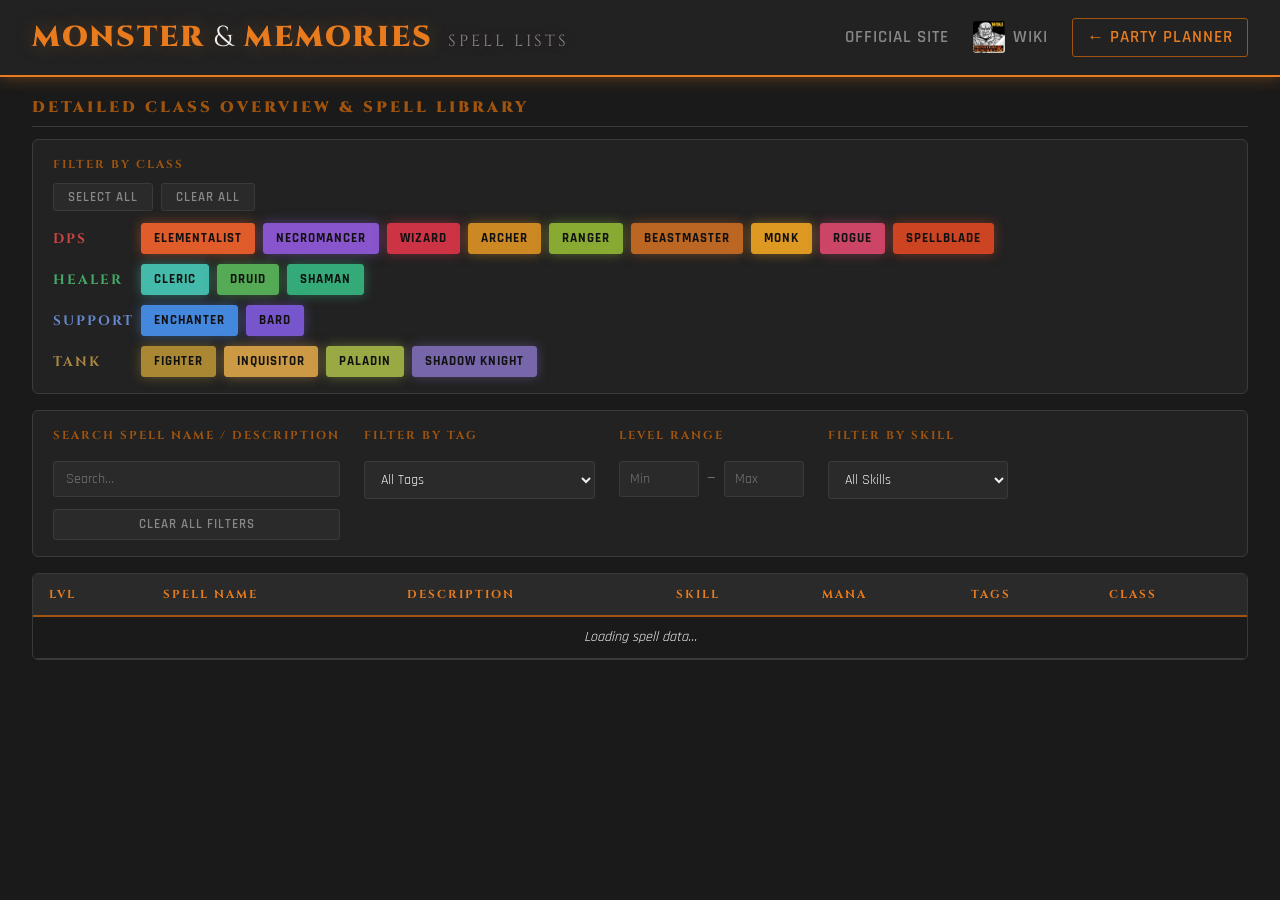
==== library.html @ b71ab19f "Add files via upload" ====
<!DOCTYPE html>
<html lang="en">
<head>
  <meta charset="UTF-8" />
  <meta name="viewport" content="width=device-width, initial-scale=1.0" />
  <title>Monster and Memories Spell Lists</title>
  <link rel="stylesheet" href="styles.css" />
</head>
<body>

  <!-- HEADER -->
  <header>
    <div class="site-title">Monster <span>&amp;</span> Memories <span class="title-sub">Spell Lists</span></div>
    <nav>
      <a href="https://monstersandmemories.com/" target="_blank" rel="noopener" class="nav-icon-link">
        <img src="https://monstersandmemories.com/favicon.ico" alt="" class="nav-icon" onerror="this.style.display='none'" />
        Official Site
      </a>
      <a href="https://monstersandmemories.miraheze.org/wiki/Main_Page" target="_blank" rel="noopener" class="nav-icon-link">
        <img src="assets/wiki.jpg" alt="" class="nav-icon" />
        Wiki
      </a>
      <a href="index.html" class="nav-highlight">&#8592; Party Planner</a>
    </nav>
  </header>

  <main>
    <section>
      <div class="section-label">Detailed Class Overview &amp; Spell Library</div>

      <!-- CLASS FILTER BUTTONS -->
      <div class="lib-filter-block">
        <div class="lib-filter-label">Filter by Class</div>

        <div class="lib-class-toggles">
          <button id="btn-select-all" class="class-btn lib-toggle-btn">Select All</button>
          <button id="btn-clear-all" class="class-btn lib-toggle-btn">Clear All</button>
        </div>

        <div class="lib-role-groups">

          <div class="role-group">
            <span class="role-label dps">DPS</span>
            <div class="role-btn-group">
              <button class="class-btn lib-class-btn active" data-class="Elementalist">Elementalist</button>
              <button class="class-btn lib-class-btn active" data-class="Necromancer">Necromancer</button>
              <button class="class-btn lib-class-btn active" data-class="Wizard">Wizard</button>
              <button class="class-btn lib-class-btn active" data-class="Archer">Archer</button>
              <button class="class-btn lib-class-btn active" data-class="Ranger">Ranger</button>
              <button class="class-btn lib-class-btn active" data-class="Beastmaster">Beastmaster</button>
              <button class="class-btn lib-class-btn active" data-class="Monk">Monk</button>
              <button class="class-btn lib-class-btn active" data-class="Rogue">Rogue</button>
              <button class="class-btn lib-class-btn active" data-class="Spellblade">Spellblade</button>
            </div>
          </div>

          <div class="role-group">
            <span class="role-label healer">Healer</span>
            <div class="role-btn-group">
              <button class="class-btn lib-class-btn active" data-class="Cleric">Cleric</button>
              <button class="class-btn lib-class-btn active" data-class="Druid">Druid</button>
              <button class="class-btn lib-class-btn active" data-class="Shaman">Shaman</button>
            </div>
          </div>

          <div class="role-group">
            <span class="role-label support">Support</span>
            <div class="role-btn-group">
              <button class="class-btn lib-class-btn active" data-class="Enchanter">Enchanter</button>
              <button class="class-btn lib-class-btn active" data-class="Bard">Bard</button>
            </div>
          </div>

          <div class="role-group">
            <span class="role-label tank">Tank</span>
            <div class="role-btn-group">
              <button class="class-btn lib-class-btn active" data-class="Fighter">Fighter</button>
              <button class="class-btn lib-class-btn active" data-class="Inquisitor">Inquisitor</button>
              <button class="class-btn lib-class-btn active" data-class="Paladin">Paladin</button>
              <button class="class-btn lib-class-btn active" data-class="Shadow Knight">Shadow Knight</button>
            </div>
          </div>

        </div>
      </div>

      <!-- SEARCH + OTHER FILTERS -->
      <div class="lib-filter-block">
        <div class="lib-filter-row">

          <div class="lib-filter-group">
            <label class="lib-filter-label" for="search-input">Search Spell Name / Description</label>
            <input type="text" id="search-input" placeholder="Search..." />
            <button id="clear-filters" class="class-btn" style="margin-top:6px;">Clear All Filters</button>
          </div>

          <div class="lib-filter-group">
            <label class="lib-filter-label" for="filter-tag">Filter by Tag</label>
            <select id="filter-tag">
              <option value="">All Tags</option>
              <optgroup label="── DAMAGE ──">
                <option>Direct Damage</option>
                <option>Damage Over Time</option>
              </optgroup>
              <optgroup label="── CROWD CONTROL ──">
                <option>Fear</option>
                <option>Mez</option>
                <option>Stun</option>
                <option>Charm</option>
                <option>Pacify</option>
                <option>Snare</option>
                <option>Root</option>
                <option>Blind</option>
                <option>Interrupt</option>
              </optgroup>
              <optgroup label="── DEBUFFS ──">
                <option>Slow</option>
                <option>Stat Debuff</option>
                <option>Spell Damage Vulnerability</option>
                <option>Physical Damage Vulnerability</option>
                <option>Reduced Healing</option>
                <option>Mana Burn</option>
                <option>Lower Resistance</option>
              </optgroup>
              <optgroup label="── HEALING ──">
                <option>Heal Over Time</option>
                <option>Direct Heal</option>
                <option>Lifesteal</option>
                <option>Lifetap</option>
                <option>Resurrection</option>
              </optgroup>
              <optgroup label="── BUFF ──">
                <option>+HP</option>
                <option>+AC</option>
                <option>+STR</option>
                <option>+STA</option>
                <option>+DEX</option>
                <option>+AGI</option>
                <option>+INT</option>
                <option>+CHA</option>
                <option>+WIS</option>
                <option>Increase Physical Damage</option>
                <option>Increase Spell Damage</option>
                <option>Movement Speed</option>
                <option>Melee Haste</option>
                <option>Spell Haste</option>
                <option>Resist</option>
                <option>Invisibility</option>
                <option>Damage Shield</option>
                <option>Absorb Damage Shield</option>
                <option>Mana Regen</option>
                <option>Health Regen</option>
                <option>Transfer Health</option>
                <option>Transfer Mana</option>
                <option>Damage Reduction</option>
              </optgroup>
              <optgroup label="── UTILITY ──">
                <option>Pet</option>
                <option>Purge</option>
                <option>Cure</option>
                <option>Feign Death</option>
                <option>Taunt</option>
                <option>Aggro Gen</option>
                <option>Trap</option>
                <option>Enduring Breath</option>
                <option>Stealth / Hide</option>
                <option>Aggro Reduction</option>
                <option>Tracking</option>
                <option>Bind</option>
                <option>Teleport</option>
                <option>Gate</option>
                <option>Conjure Weapon</option>
                <option>Conjure Arrows</option>
                <option>Conjure Bandage</option>
                <option>Conjure Food &amp; Water</option>
                <option>Summon Manastone</option>
                <option>Summon Lifestone</option>
                <option>Shapeshift</option>
                <option>Misc.</option>
              </optgroup>
              <optgroup label="── SITUATIONAL ──">
                <option>AoE</option>
                <option>AURA</option>
                <option value="(pet only)">(pet only)</option>
                <option value="(undead only)">(undead only)</option>
                <option value="(elementals only)">(elementals only)</option>
                <option value="(animals only)">(animals only)</option>
                <option value="(self only)">(self only)</option>
                <option>Physical</option>
                <option>Fire</option>
                <option>Cold</option>
                <option>Electricity</option>
                <option>Poison</option>
                <option>Disease</option>
                <option>Corruption</option>
                <option>Magic</option>
                <option>Holy</option>
              </optgroup>
            </select>
          </div>

          <div class="lib-filter-group">
            <label class="lib-filter-label">Level Range</label>
            <div class="level-range-row">
              <input type="number" id="level-min" placeholder="Min" min="1" />
              <span class="level-range-sep">—</span>
              <input type="number" id="level-max" placeholder="Max" min="1" />
            </div>
          </div>

          <div class="lib-filter-group">
            <label class="lib-filter-label" for="filter-skill">Filter by Skill</label>
            <select id="filter-skill">
              <option value="">All Skills</option>
            </select>
          </div>

        </div>
      </div>

      <!-- RESULT COUNT -->
      <div id="result-count" style="color: var(--text-muted); font-size:0.85rem; margin-bottom:12px;"></div>

      <!-- TABLE -->
      <div id="spell-table-wrap">
        <table id="spell-table">
          <thead>
            <tr>
              <th data-col="Level">Lvl</th>
              <th data-col="Spell Name">Spell Name</th>
              <th data-col="Spell Description">Description</th>
              <th data-col="Skill">Skill</th>
              <th data-col="Mana">Mana</th>
              <th data-col="Tag">Tags</th>
              <th data-col="Class">Class</th>
            </tr>
          </thead>
          <tbody id="spell-tbody">
            <tr><td colspan="7" class="no-results">Loading spell data...</td></tr>
          </tbody>
        </table>
      </div>

    </section>
  </main>

  <!-- DISCLAIMER POPUP -->
  <div id="notice-overlay" class="notice-overlay" style="display:none;">
    <div class="notice-card">
      <div class="notice-header">
        <span class="notice-title" id="notice-title"></span>
        <button class="notice-close" id="notice-close" title="Close">&#10005;</button>
      </div>
      <div class="notice-body" id="notice-body"></div>
      <div class="notice-footer">
        <span class="notice-updated">Last Updated: <strong id="notice-date"></strong></span>
        <a id="notice-link" href="#" target="_blank" rel="noopener" class="notice-link-btn"></a>
      </div>
    </div>
  </div>

  <!-- SCROLL TO TOP BUTTON -->
  <button id="scroll-top-btn" class="scroll-top-btn" title="Back to top" aria-label="Scroll to top">
    &#8679;
  </button>

  <script src="script.js"></script>
</body>
</html>
---- styles.css ----
/* ============================================
   MONSTER AND MEMORIES - PARTY PLANNER
   styles.css
   ============================================ */

@import url('https://fonts.googleapis.com/css2?family=Cinzel:wght@400;700;900&family=Rajdhani:wght@400;500;600;700&display=swap');

:root {
  --bg-primary: #1a1a1a;
  --bg-secondary: #222222;
  --bg-card: #2a2a2a;
  --bg-card-hover: #333333;
  --orange: #e87b1e;
  --orange-bright: #ff8c00;
  --orange-dim: #a0540e;
  --orange-glow: rgba(232, 123, 30, 0.25);
  --text-primary: #f0f0f0;
  --text-muted: #888888;
  --text-orange: #e87b1e;
  --border: #3a3a3a;
  --border-orange: #e87b1e;
  --missing: #cc3333;
  --redundant: #c8a030;
  --shadow: 0 4px 20px rgba(0,0,0,0.5);
  --shadow-orange: 0 0 15px rgba(232, 123, 30, 0.4);

  /* Category colors */
  --cat-cc:      #d4a800;
  --cat-debuff:  #9966cc;
  --cat-healing: #44bb66;
  --cat-buff:    #4488cc;
  --cat-utility: #e0e0e0;

  /* Class colors */
  --cls-elementalist: #e05c2a;
  --cls-necromancer:  #8855cc;
  --cls-wizard:       #cc3344;
  --cls-archer:       #cc8822;
  --cls-ranger:       #88aa33;
  --cls-beastmaster:  #bb6622;
  --cls-monk:         #dd9922;
  --cls-rogue:        #cc4466;
  --cls-spellblade:   #cc4422;
  --cls-cleric:       #44bbaa;
  --cls-druid:        #55aa55;
  --cls-shaman:       #33aa77;
  --cls-enchanter:    #4488dd;
  --cls-bard:         #7755cc;
  --cls-fighter:      #aa8833;
  --cls-inquisitor:   #cc9944;
  --cls-paladin:      #99aa44;
  --cls-shadowknight: #7766aa;
}

* {
  box-sizing: border-box;
  margin: 0;
  padding: 0;
}

body {
  background-color: var(--bg-primary);
  color: var(--text-primary);
  font-family: 'Rajdhani', sans-serif;
  font-size: 16px;
  line-height: 1.5;
  min-height: 100vh;
}

/* ============================================
   HEADER / BANNER
   ============================================ */

header {
  background-color: var(--bg-secondary);
  border-bottom: 2px solid var(--orange);
  padding: 16px 32px;
  display: flex;
  justify-content: space-between;
  align-items: center;
  box-shadow: var(--shadow-orange);
  position: sticky;
  top: 0;
  z-index: 100;
  overflow: visible;
}

.site-title {
  font-family: 'Cinzel', serif;
  font-size: 1.8rem;
  font-weight: 900;
  color: var(--orange);
  text-transform: uppercase;
  letter-spacing: 2px;
  text-shadow: 0 0 20px var(--orange-glow);
}

.site-title span {
  color: var(--text-primary);
  font-weight: 400;
}

.site-title .title-sub {
  color: var(--text-muted);
  font-size: 1rem;
  font-weight: 400;
  letter-spacing: 3px;
  margin-left: 6px;
}

nav {
  display: flex;
  gap: 24px;
  align-items: center;
  flex-wrap: wrap;
}

nav a {
  color: var(--text-muted);
  text-decoration: none;
  font-family: 'Rajdhani', sans-serif;
  font-weight: 600;
  font-size: 1.05rem;
  text-transform: uppercase;
  letter-spacing: 1px;
  transition: color 0.2s, text-shadow 0.2s;
  padding: 4px 0;
  border-bottom: 1px solid transparent;
}

nav a:hover {
  color: var(--orange);
  border-bottom-color: var(--orange);
  text-shadow: 0 0 10px var(--orange-glow);
}

.nav-icon-link {
  display: flex;
  align-items: center;
  gap: 8px;
}

.nav-icon {
  width: 32px;
  height: 32px;
  object-fit: contain;
  border-radius: 3px;
}

nav a.nav-highlight {
  color: var(--orange);
  border: 1px solid var(--orange-dim);
  padding: 6px 14px;
  border-radius: 3px;
  transition: background 0.2s, box-shadow 0.2s;
}

nav a.nav-highlight:hover {
  background: var(--orange-glow);
  box-shadow: var(--shadow-orange);
  border-bottom-color: var(--orange-dim);
}

/* ============================================
   PAGE-PLANNER OVERRIDES (index.html only)
   ============================================ */

/* Header is not sticky on the planner page — scrolls away normally */
.page-planner header {
  position: relative;
  top: auto;
}

/* ============================================
   MAIN LAYOUT
   ============================================ */

main {
  max-width: 1400px;
  margin: 0 auto;
  padding: 20px 32px 24px 32px;
}

section {
  margin-bottom: 24px;
}

.section-label {
  font-family: 'Cinzel', serif;
  font-size: 0.95rem;
  font-weight: 900;
  letter-spacing: 3px;
  text-transform: uppercase;
  color: var(--orange-dim);
  margin-bottom: 12px;
  padding-bottom: 6px;
  border-bottom: 1px solid var(--border);
}

/* Section label inline row (label + toggle side by side) */
.section-label-row {
  display: flex;
  align-items: center;
  justify-content: space-between;
  border-bottom: 1px solid var(--border);
  padding-bottom: 6px;
  margin-bottom: 12px;
}

.section-label-row .section-label {
  margin-bottom: 0;
  padding-bottom: 0;
  border-bottom: none;
  flex: 1;
}

/* ============================================
   MAIN TOP LAYOUT: Left (party + classes) | Right (coverage + warnings)
   ============================================ */

.top-row {
  display: grid;
  grid-template-columns: 1fr 340px;
  gap: 24px;
  align-items: start;
}

/* Left column: party images stacked above class selection */
.top-row-left {
  display: flex;
  flex-direction: column;
  gap: 20px;
  min-width: 0;
}

.top-row-party {
  display: flex;
  flex-direction: column;
}

.top-row-classes {
  display: flex;
  flex-direction: column;
}

/* Right column: coverage fixed on top, warnings below */
.top-row-right {
  display: flex;
  flex-direction: column;
  gap: 20px;
}

.top-row-warnings {
  display: flex;
  flex-direction: column;
  min-height: 160px;
}

.top-row-coverage {
  display: flex;
  flex-direction: column;
}

/* Coverage panel has no background box */
.top-row-coverage .panel {
  background: transparent;
  border: none;
  padding: 0;
}

/* Fixed-height coverage panel so it never resizes */
.coverage-panel-fixed {
  min-height: 220px;
  max-height: 220px;
  height: 220px;
  overflow: hidden;
  box-sizing: border-box;
  display: flex;
  flex-direction: column;
  justify-content: center;
  background: transparent !important;
  border: none !important;
  padding: 0 !important;
}

/* Party counter — always holds its space so no layout shift */
.party-counter {
  font-family: 'Cinzel', serif;
  font-size: 0.72rem;
  font-weight: 700;
  letter-spacing: 2px;
  text-transform: uppercase;
  color: var(--text-muted);
  margin-top: 6px;
  height: 1.2em;
  line-height: 1.2em;
  overflow: hidden;
}

/* ============================================
   PARTY DISPLAY (class images)
   ============================================ */

#party-display {
  background: transparent;
  border: none;
  border-radius: 0;
  padding: 0;
  height: 155px;
  min-height: 155px;
  max-height: 155px;
  display: flex;
  align-items: center;
  justify-content: center;
  gap: 12px;
  flex-wrap: nowrap;
  overflow: hidden;
}

#party-display .empty-message {
  color: var(--text-muted);
  font-size: 0.95rem;
  letter-spacing: 1px;
  font-style: italic;
  width: 100%;
  text-align: center;
}

.party-member {
  display: flex;
  flex-direction: column;
  align-items: center;
  gap: 6px;
  cursor: pointer;
  transition: transform 0.2s;
}

.party-member:hover {
  transform: translateY(-2px);
}

.party-member img {
  width: 117px;
  height: 117px;
  object-fit: cover;
  border-radius: 4px;
  border: 2px solid var(--orange);
  box-shadow: var(--shadow-orange);
}

.party-member .member-name {
  font-size: 0.7rem;
  font-weight: 700;
  text-transform: uppercase;
  letter-spacing: 1px;
  color: var(--orange);
}

/* ============================================
   ROW 2: CLASS BUTTONS
   ============================================ */

/* ============================================
   CLASS BUTTONS
   ============================================ */

#class-selection {
  display: flex;
  flex-direction: column;
  gap: 10px;
}

.role-group {
  display: grid;
  grid-template-columns: 80px 1fr;
  align-items: center;
  gap: 0 8px;
  min-width: 0;
}

/* DPS group: label aligns to top since it spans 3 sub-rows */
.role-group-dps {
  align-items: start;
}

.role-label {
  font-family: 'Cinzel', serif;
  font-size: 0.85rem;
  font-weight: 700;
  letter-spacing: 2px;
  text-transform: uppercase;
  color: var(--text-muted);
  width: 80px;
  flex-shrink: 0;
}

.role-label.dps    { color: #cc4444; }
.role-label.healer { color: #44aa66; }
.role-label.support{ color: #6688cc; }
.role-label.tank   { color: #aa8844; }

/* DPS sub-rows container — removed, DPS is now single row */

/* Non-DPS buttons sit directly in the grid's second column — wrap them */
.role-group > .class-btn {
  /* stays in flow, grid places them in col 2 */
}

/* For non-DPS groups, buttons flow into col 2 but need to wrap among themselves.
   Achieved by wrapping col 2 content in a flex container via the :not selector trick — 
   instead we use a shared .role-btn-group wrapper added in HTML for healer/support/tank */
.role-btn-group {
  display: flex;
  gap: 8px;
  flex-wrap: wrap;
  align-items: center;
}

.class-btn {
  background: var(--bg-card);
  color: var(--text-muted);
  border: 1px solid var(--border);
  padding: 6px 12px;
  border-radius: 3px;
  font-family: 'Rajdhani', sans-serif;
  font-weight: 600;
  font-size: 0.82rem;
  letter-spacing: 1px;
  text-transform: uppercase;
  cursor: pointer;
  transition: all 0.2s;
}

.class-btn:hover {
  border-color: var(--orange-dim);
  color: var(--text-primary);
  background: var(--bg-card-hover);
}

.class-btn.active {
  background: var(--orange);
  color: #111;
  border-color: var(--orange-bright);
  box-shadow: var(--shadow-orange);
  font-weight: 700;
}

/* ---- Per-class button colors ---- */
.class-btn[data-class="Elementalist"]  { --cls-color: var(--cls-elementalist); }
.class-btn[data-class="Necromancer"]   { --cls-color: var(--cls-necromancer); }
.class-btn[data-class="Wizard"]        { --cls-color: var(--cls-wizard); }
.class-btn[data-class="Archer"]        { --cls-color: var(--cls-archer); }
.class-btn[data-class="Ranger"]        { --cls-color: var(--cls-ranger); }
.class-btn[data-class="Beastmaster"]   { --cls-color: var(--cls-beastmaster); }
.class-btn[data-class="Monk"]          { --cls-color: var(--cls-monk); }
.class-btn[data-class="Rogue"]         { --cls-color: var(--cls-rogue); }
.class-btn[data-class="Spellblade"]    { --cls-color: var(--cls-spellblade); }
.class-btn[data-class="Cleric"]        { --cls-color: var(--cls-cleric); }
.class-btn[data-class="Druid"]         { --cls-color: var(--cls-druid); }
.class-btn[data-class="Shaman"]        { --cls-color: var(--cls-shaman); }
.class-btn[data-class="Enchanter"]     { --cls-color: var(--cls-enchanter); }
.class-btn[data-class="Bard"]          { --cls-color: var(--cls-bard); }
.class-btn[data-class="Fighter"]       { --cls-color: var(--cls-fighter); }
.class-btn[data-class="Inquisitor"]    { --cls-color: var(--cls-inquisitor); }
.class-btn[data-class="Paladin"]       { --cls-color: var(--cls-paladin); }
.class-btn[data-class="Shadow Knight"] { --cls-color: var(--cls-shadowknight); }

.class-btn[data-class] {
  border-color: color-mix(in srgb, var(--cls-color) 40%, var(--border));
  color: color-mix(in srgb, var(--cls-color) 60%, var(--text-muted));
}

.class-btn[data-class]:hover {
  border-color: var(--cls-color);
  color: var(--cls-color);
  background: color-mix(in srgb, var(--cls-color) 10%, var(--bg-card));
}

.class-btn[data-class].active {
  background: var(--cls-color);
  color: #111;
  border-color: var(--cls-color);
  box-shadow: 0 0 12px color-mix(in srgb, var(--cls-color) 50%, transparent);
}

/* Toggle self-only button */
.toggle-self-btn {
  font-size: 0.75rem;
  padding: 4px 10px;
  border-color: var(--orange-dim);
  color: var(--orange-dim);
  white-space: nowrap;
  flex-shrink: 0;
}

.toggle-self-btn.active {
  background: rgba(232, 123, 30, 0.15);
  color: var(--orange);
  border-color: var(--orange);
  box-shadow: none;
}

/* ============================================
   PANELS (shared)
   ============================================ */

.panel {
  background: var(--bg-secondary);
  border: 1px solid var(--border);
  border-radius: 6px;
  padding: 16px 20px;
  min-height: 80px;
}

/* Panel with no min-height (for coverage bars) */
.panel-flush {
  min-height: 0;
}

.panel-empty-state {
  display: flex;
  align-items: center;
}

.panel-empty {
  color: var(--text-muted);
  font-size: 0.9rem;
  font-style: italic;
}

/* ============================================
   WARNINGS PANEL
   ============================================ */

.meta-warning-item {
  display: flex;
  align-items: flex-start;
  gap: 8px;
  font-size: 0.85rem;
  color: #e06060;
  line-height: 1.5;
  padding: 6px 0;
  border-bottom: 1px solid rgba(204,51,51,0.15);
}

.meta-warning-item:last-child {
  border-bottom: none;
  padding-bottom: 0;
}

.meta-warning-icon {
  color: var(--missing);
  flex-shrink: 0;
  font-size: 0.9rem;
  margin-top: 2px;
}

/* Scroll-to-redundancies link */
.redundancies-link {
  display: inline-block;
  margin-top: 12px;
  font-size: 0.8rem;
  font-weight: 600;
  letter-spacing: 0.5px;
  color: var(--redundant);
  text-decoration: none;
  text-transform: uppercase;
  transition: color 0.2s;
}

.redundancies-link:hover {
  color: var(--orange);
}

/* ============================================
   COVERAGE PROGRESS BARS
   ============================================ */

.progress-row {
  margin-bottom: 10px;
}

.progress-row:last-child {
  margin-bottom: 0;
}

.progress-label {
  display: flex;
  justify-content: space-between;
  align-items: baseline;
  margin-bottom: 4px;
}

.progress-cat-name {
  font-family: 'Cinzel', serif;
  font-size: 0.7rem;
  font-weight: 700;
  letter-spacing: 1.5px;
  text-transform: uppercase;
}

.progress-fraction {
  font-size: 0.78rem;
  color: var(--text-muted);
  font-weight: 600;
}

.progress-track {
  background: var(--bg-card);
  border: 1px solid var(--border);
  border-radius: 3px;
  height: 7px;
  overflow: hidden;
}

.progress-fill {
  height: 100%;
  border-radius: 3px;
  transition: width 0.35s ease;
  min-width: 0;
}

/* ============================================
   ROW 3: TAG GRID (3 columns)
   ============================================ */

#tag-grid {
  display: grid;
  grid-template-columns: 1fr 1fr 1fr;
  gap: 16px;
  align-items: start;
}

.tag-col {
  display: flex;
  flex-direction: column;
  gap: 16px;
}

.category-block {
  background: var(--bg-secondary);
  border: 1px solid var(--border);
  border-radius: 6px;
  padding: 14px 16px;
}

.category-title {
  font-family: 'Cinzel', serif;
  font-size: 0.75rem;
  font-weight: 700;
  letter-spacing: 2px;
  text-transform: uppercase;
  color: var(--orange-dim);
  margin-bottom: 10px;
}

.category-title.cat-cc      { color: var(--cat-cc)      !important; }
.category-title.cat-debuff  { color: var(--cat-debuff)  !important; }
.category-title.cat-healing { color: var(--cat-healing) !important; }
.category-title.cat-buff    { color: var(--cat-buff)    !important; }
.category-title.cat-utility { color: var(--cat-utility) !important; }

/* Tags grid — flex wrap with gap grouping */
.tags-grid {
  display: flex;
  flex-wrap: wrap;
  gap: 6px;
  align-items: flex-start;
}

/* Full-width invisible row break for grouping within a category */
.tag-row-break {
  width: 100%;
  height: 6px;
  flex-shrink: 0;
}

/* Left-gap spacer for same-row column grouping */
.tag-gap-left {
  margin-left: 8px;
}

/* ============================================
   TAG PILLS
   ============================================ */

.tag-pill {
  padding: 4px 10px;
  border-radius: 3px;
  font-size: 0.8rem;
  font-weight: 600;
  letter-spacing: 0.5px;
  border: 1px solid transparent;
  transition: background 0.25s, color 0.25s, border-color 0.25s, box-shadow 0.25s;
  user-select: none;
  display: inline-flex;
  align-items: center;
  gap: 5px;
}

.tag-icon {
  width: 15px;
  height: 15px;
  flex-shrink: 0;
  transition: filter 0.25s;
}

/* Covered: full bright category color — set via JS inline styles */
.tag-pill.covered .tag-icon {
  filter: brightness(0) invert(0.1);
}

/* Uncovered: muted category color — set via JS inline styles */
.tag-pill.uncovered .tag-icon {
  filter: brightness(0) invert(0.35);
}

/* ============================================
   ROW 4: REDUNDANCIES (full width)
   ============================================ */

#redundancies-anchor {
  scroll-margin-top: 80px;
}

.redundancy-list {
  display: flex;
  flex-direction: column;
  gap: 8px;
}

.redundancy-item {
  display: flex;
  align-items: baseline;
  gap: 10px;
  font-size: 0.85rem;
  flex-wrap: wrap;
}

.redundancy-tag {
  color: var(--redundant);
  font-weight: 700;
  min-width: 180px;
}

.redundancy-classes {
  color: var(--text-muted);
  font-size: 0.82rem;
}

/* ============================================
   REDUNDANCY GRID (category-grouped)
   ============================================ */

.redundancy-grid {
  display: grid;
  grid-template-columns: repeat(auto-fill, minmax(320px, 1fr));
  gap: 16px;
}

.redundancy-cat-block {
  background: var(--bg-secondary);
  border: 1px solid var(--border);
  border-radius: 6px;
  padding: 14px 16px;
}

.redundancy-cat-title {
  font-family: 'Cinzel', serif;
  font-size: 0.72rem;
  font-weight: 700;
  letter-spacing: 2px;
  text-transform: uppercase;
  margin-bottom: 10px;
  padding-bottom: 6px;
  border-bottom: 1px solid var(--border);
}

.redundancy-cat-title.cat-cc      { color: var(--cat-cc); }
.redundancy-cat-title.cat-debuff  { color: var(--cat-debuff); }
.redundancy-cat-title.cat-healing { color: var(--cat-healing); }
.redundancy-cat-title.cat-buff    { color: var(--cat-buff); }
.redundancy-cat-title.cat-utility { color: var(--cat-utility); }

.redundancy-rows {
  display: flex;
  flex-direction: column;
}

.redundancy-divider {
  height: 1px;
  background: #444;
  margin: 0;
}

.redundancy-row {
  display: flex;
  flex-direction: column;
  gap: 3px;
  padding: 7px 0;
}

.redundancy-tag-left {
  display: flex;
  align-items: center;
  gap: 5px;
}

.redundancy-icon {
  width: 15px;
  height: 15px;
  flex-shrink: 0;
  filter: brightness(0) invert(1);
  opacity: 0.75;
}

.redundancy-tag-name {
  font-family: 'Cinzel', serif;
  font-size: 0.75rem;
  font-weight: 700;
  letter-spacing: 1px;
  text-transform: uppercase;
  color: var(--text-primary);
}

.redundancy-bracket {
  display: none;
}

.redundancy-class-list {
  font-size: 0.79rem;
  color: var(--text-muted);
  padding-left: 20px;
  flex-wrap: wrap;
}

.redundancy-sep {
  display: none;
}

.redundancy-dot {
  color: var(--text-muted);
}
/* ============================================
   LIBRARY TABLE ROW TINTS
   ============================================ */

tr.cls-elementalist { background: color-mix(in srgb, var(--cls-elementalist) 8%, transparent); }
tr.cls-necromancer  { background: color-mix(in srgb, var(--cls-necromancer)  8%, transparent); }
tr.cls-wizard       { background: color-mix(in srgb, var(--cls-wizard)       8%, transparent); }
tr.cls-archer       { background: color-mix(in srgb, var(--cls-archer)       8%, transparent); }
tr.cls-ranger       { background: color-mix(in srgb, var(--cls-ranger)       8%, transparent); }
tr.cls-beastmaster  { background: color-mix(in srgb, var(--cls-beastmaster)  8%, transparent); }
tr.cls-monk         { background: color-mix(in srgb, var(--cls-monk)         8%, transparent); }
tr.cls-rogue        { background: color-mix(in srgb, var(--cls-rogue)        8%, transparent); }
tr.cls-spellblade   { background: color-mix(in srgb, var(--cls-spellblade)   8%, transparent); }
tr.cls-cleric       { background: color-mix(in srgb, var(--cls-cleric)       8%, transparent); }
tr.cls-druid        { background: color-mix(in srgb, var(--cls-druid)        8%, transparent); }
tr.cls-shaman       { background: color-mix(in srgb, var(--cls-shaman)       8%, transparent); }
tr.cls-enchanter    { background: color-mix(in srgb, var(--cls-enchanter)    8%, transparent); }
tr.cls-bard         { background: color-mix(in srgb, var(--cls-bard)         8%, transparent); }
tr.cls-fighter      { background: color-mix(in srgb, var(--cls-fighter)      8%, transparent); }
tr.cls-inquisitor   { background: color-mix(in srgb, var(--cls-inquisitor)   8%, transparent); }
tr.cls-paladin      { background: color-mix(in srgb, var(--cls-paladin)      8%, transparent); }
tr.cls-shadowknight { background: color-mix(in srgb, var(--cls-shadowknight) 8%, transparent); }

tr.cls-elementalist:hover { background: color-mix(in srgb, var(--cls-elementalist) 16%, transparent); }
tr.cls-necromancer:hover  { background: color-mix(in srgb, var(--cls-necromancer)  16%, transparent); }
tr.cls-wizard:hover       { background: color-mix(in srgb, var(--cls-wizard)       16%, transparent); }
tr.cls-archer:hover       { background: color-mix(in srgb, var(--cls-archer)       16%, transparent); }
tr.cls-ranger:hover       { background: color-mix(in srgb, var(--cls-ranger)       16%, transparent); }
tr.cls-beastmaster:hover  { background: color-mix(in srgb, var(--cls-beastmaster)  16%, transparent); }
tr.cls-monk:hover         { background: color-mix(in srgb, var(--cls-monk)         16%, transparent); }
tr.cls-rogue:hover        { background: color-mix(in srgb, var(--cls-rogue)        16%, transparent); }
tr.cls-spellblade:hover   { background: color-mix(in srgb, var(--cls-spellblade)   16%, transparent); }
tr.cls-cleric:hover       { background: color-mix(in srgb, var(--cls-cleric)       16%, transparent); }
tr.cls-druid:hover        { background: color-mix(in srgb, var(--cls-druid)        16%, transparent); }
tr.cls-shaman:hover       { background: color-mix(in srgb, var(--cls-shaman)       16%, transparent); }
tr.cls-enchanter:hover    { background: color-mix(in srgb, var(--cls-enchanter)    16%, transparent); }
tr.cls-bard:hover         { background: color-mix(in srgb, var(--cls-bard)         16%, transparent); }
tr.cls-fighter:hover      { background: color-mix(in srgb, var(--cls-fighter)      16%, transparent); }
tr.cls-inquisitor:hover   { background: color-mix(in srgb, var(--cls-inquisitor)   16%, transparent); }
tr.cls-paladin:hover      { background: color-mix(in srgb, var(--cls-paladin)      16%, transparent); }
tr.cls-shadowknight:hover { background: color-mix(in srgb, var(--cls-shadowknight) 16%, transparent); }

/* ---- Class name colored text (table + redundancy) ---- */
.cls-text-elementalist { color: var(--cls-elementalist) !important; }
.cls-text-necromancer  { color: var(--cls-necromancer)  !important; }
.cls-text-wizard       { color: var(--cls-wizard)       !important; }
.cls-text-archer       { color: var(--cls-archer)       !important; }
.cls-text-ranger       { color: var(--cls-ranger)       !important; }
.cls-text-beastmaster  { color: var(--cls-beastmaster)  !important; }
.cls-text-monk         { color: var(--cls-monk)         !important; }
.cls-text-rogue        { color: var(--cls-rogue)        !important; }
.cls-text-spellblade   { color: var(--cls-spellblade)   !important; }
.cls-text-cleric       { color: var(--cls-cleric)       !important; }
.cls-text-druid        { color: var(--cls-druid)        !important; }
.cls-text-shaman       { color: var(--cls-shaman)       !important; }
.cls-text-enchanter    { color: var(--cls-enchanter)    !important; }
.cls-text-bard         { color: var(--cls-bard)         !important; }
.cls-text-fighter      { color: var(--cls-fighter)      !important; }
.cls-text-inquisitor   { color: var(--cls-inquisitor)   !important; }
.cls-text-paladin      { color: var(--cls-paladin)      !important; }
.cls-text-shadowknight { color: var(--cls-shadowknight) !important; }

/* ============================================
   LIBRARY PAGE - FILTER BLOCKS
   ============================================ */

.lib-filter-block {
  background: var(--bg-secondary);
  border: 1px solid var(--border);
  border-radius: 6px;
  padding: 16px 20px;
  margin-bottom: 16px;
}

.lib-filter-label {
  font-family: 'Cinzel', serif;
  font-size: 0.72rem;
  font-weight: 700;
  letter-spacing: 2px;
  text-transform: uppercase;
  color: var(--orange-dim);
  margin-bottom: 10px;
  display: block;
}

.lib-class-toggles {
  display: flex;
  gap: 8px;
  margin-bottom: 12px;
}

.lib-toggle-btn {
  font-size: 0.8rem;
  padding: 5px 14px;
}

.lib-role-groups {
  display: flex;
  flex-direction: column;
  gap: 10px;
}

.lib-filter-row {
  display: flex;
  gap: 24px;
  flex-wrap: wrap;
  align-items: flex-start;
}

.lib-filter-group {
  display: flex;
  flex-direction: column;
  gap: 6px;
  min-width: 180px;
}

.lib-filter-group input[type="text"],
.lib-filter-group select {
  background: var(--bg-card);
  color: var(--text-primary);
  border: 1px solid var(--border);
  padding: 8px 12px;
  border-radius: 3px;
  font-family: 'Rajdhani', sans-serif;
  font-size: 0.9rem;
  outline: none;
  transition: border-color 0.2s;
}

.lib-filter-group input[type="text"]:focus,
.lib-filter-group select:focus {
  border-color: var(--orange);
}

.lib-filter-group select option,
.lib-filter-group select optgroup {
  background: var(--bg-card);
}

.level-range-row {
  display: flex;
  align-items: center;
  gap: 8px;
}

.level-range-row input[type="number"] {
  width: 80px;
  background: var(--bg-card);
  color: var(--text-primary);
  border: 1px solid var(--border);
  padding: 8px 10px;
  border-radius: 3px;
  font-family: 'Rajdhani', sans-serif;
  font-size: 0.9rem;
  outline: none;
  transition: border-color 0.2s;
}

.level-range-row input[type="number"]:focus {
  border-color: var(--orange);
}

.level-range-sep {
  color: var(--text-muted);
  font-size: 1rem;
}

/* ============================================
   LIBRARY PAGE - SPELL TABLE
   ============================================ */

#spell-table-wrap {
  overflow-x: auto;
  border: 1px solid var(--border);
  border-radius: 6px;
}

#spell-table {
  width: 100%;
  border-collapse: collapse;
  font-size: 0.88rem;
}

#spell-table thead {
  background: var(--bg-card);
  position: sticky;
  top: 0;
}

#spell-table th {
  padding: 12px 16px;
  text-align: left;
  font-family: 'Cinzel', serif;
  font-size: 0.72rem;
  font-weight: 700;
  letter-spacing: 2px;
  text-transform: uppercase;
  color: var(--orange);
  border-bottom: 2px solid var(--orange-dim);
  cursor: pointer;
  white-space: nowrap;
  user-select: none;
}

#spell-table th:hover {
  color: var(--orange-bright);
}

#spell-table tbody tr {
  border-bottom: 1px solid var(--border);
  transition: background 0.15s;
}

#spell-table tbody tr:hover {
  background: var(--bg-card-hover);
}

#spell-table td {
  padding: 10px 16px;
  color: var(--text-primary);
  vertical-align: top;
}

#spell-table td.spell-tags {
  font-size: 0.82rem;
}

#spell-table td.spell-tags {
  display: table-cell; /* keep td behavior */
}

/* Tag pills in the library table */
.spell-tags {
  display: flex;
  flex-wrap: wrap;
  gap: 4px;
  padding-top: 1px;
}

.lib-tag-pill {
  display: inline-block;
  padding: 2px 7px;
  border-radius: 3px;
  border: 1px solid transparent;
  font-size: 0.74rem;
  font-weight: 600;
  letter-spacing: 0.3px;
  white-space: nowrap;
  line-height: 1.55;
}

.lib-tag-pill-default {
  background: rgba(255,255,255,0.05);
  border-color: var(--border);
  color: var(--text-muted);
}

/* Colored optgroup labels in tag dropdown */
#filter-tag optgroup[label*="DAMAGE"]       { color: #ff7755; }
#filter-tag optgroup[label*="CROWD"]        { color: #d4a800; }
#filter-tag optgroup[label*="DEBUFFS"]      { color: #bb88ff; }
#filter-tag optgroup[label*="HEALING"]      { color: #44bb66; }
#filter-tag optgroup[label*="BUFF"]         { color: #66aaee; }
#filter-tag optgroup[label*="UTILITY"]      { color: #cccccc; }
#filter-tag optgroup[label*="SITUATIONAL"]  { color: #cc9944; }

#spell-table td.spell-class {
  font-weight: 700;
  color: var(--orange);
  white-space: nowrap;
}

#spell-table td.spell-desc {
  color: var(--text-muted);
  font-size: 0.82rem;
  max-width: 300px;
}

.no-results {
  text-align: center;
  padding: 40px;
  color: var(--text-muted);
  font-style: italic;
}

/* ============================================
   DISCLAIMER NOTICE POPUP
   ============================================ */

.notice-overlay {
  position: fixed;
  inset: 0;
  background: rgba(0, 0, 0, 0.75);
  z-index: 1000;
  display: flex;
  align-items: center;
  justify-content: center;
  padding: 20px;
}

.notice-card {
  background: var(--bg-secondary);
  border: 1px solid var(--orange-dim);
  border-radius: 6px;
  box-shadow: 0 0 40px rgba(232, 123, 30, 0.25), 0 8px 40px rgba(0,0,0,0.6);
  max-width: 520px;
  width: 100%;
  padding: 28px 32px;
  display: flex;
  flex-direction: column;
  gap: 16px;
}

.notice-header {
  display: flex;
  justify-content: space-between;
  align-items: center;
}

.notice-title {
  font-family: 'Cinzel', serif;
  font-size: 1rem;
  font-weight: 700;
  letter-spacing: 2px;
  text-transform: uppercase;
  color: var(--orange);
}

.notice-close {
  background: none;
  border: 1px solid var(--border);
  color: var(--text-muted);
  width: 28px;
  height: 28px;
  border-radius: 3px;
  cursor: pointer;
  font-size: 0.75rem;
  display: flex;
  align-items: center;
  justify-content: center;
  transition: all 0.2s;
  flex-shrink: 0;
}

.notice-close:hover {
  border-color: var(--orange);
  color: var(--orange);
}

.notice-body {
  color: var(--text-primary);
  font-size: 0.95rem;
  line-height: 1.7;
  display: flex;
  flex-direction: column;
  gap: 10px;
}

.notice-body p {
  margin: 0;
}

.notice-footer {
  display: flex;
  justify-content: space-between;
  align-items: center;
  padding-top: 12px;
  border-top: 1px solid var(--border);
  flex-wrap: wrap;
  gap: 10px;
}

.notice-updated {
  color: var(--text-muted);
  font-size: 0.8rem;
  letter-spacing: 0.5px;
}

.notice-updated strong {
  color: var(--orange-dim);
}

.notice-link-btn {
  background: none;
  border: 1px solid var(--orange-dim);
  color: var(--orange);
  padding: 6px 14px;
  border-radius: 3px;
  text-decoration: none;
  font-family: 'Rajdhani', sans-serif;
  font-weight: 600;
  font-size: 0.85rem;
  letter-spacing: 1px;
  text-transform: uppercase;
  transition: all 0.2s;
}

.notice-link-btn:hover {
  background: var(--orange-glow);
  box-shadow: var(--shadow-orange);
}

/* ============================================
   UTILITY
   ============================================ */

/* Scroll-to-top button */
.scroll-top-btn {
  position: fixed;
  bottom: 32px;
  right: 32px;
  z-index: 500;
  width: 44px;
  height: 44px;
  background: var(--bg-card);
  border: 1px solid var(--orange-dim);
  border-radius: 4px;
  color: var(--orange);
  font-size: 1.5rem;
  line-height: 1;
  cursor: pointer;
  display: flex;
  align-items: center;
  justify-content: center;
  box-shadow: 0 2px 12px rgba(0,0,0,0.5);
  opacity: 0;
  pointer-events: none;
  transform: translateY(8px);
  transition: opacity 0.25s ease, transform 0.25s ease, background 0.2s, box-shadow 0.2s;
}

.scroll-top-btn.visible {
  opacity: 1;
  pointer-events: auto;
  transform: translateY(0);
}

.scroll-top-btn:hover {
  background: var(--orange-glow);
  box-shadow: var(--shadow-orange);
  border-color: var(--orange);
}

.divider {
  border: none;
  border-top: 1px solid var(--border);
  margin: 8px 0;
}

/* ============================================
   RESPONSIVE
   ============================================ */

@media (max-width: 900px) {
  #tag-grid {
    grid-template-columns: 1fr 1fr;
  }
}

@media (max-width: 768px) {
  header {
    flex-direction: column;
    gap: 12px;
    padding: 16px;
    text-align: center;
  }

  .site-title {
    font-size: 1.3rem;
  }

  nav {
    justify-content: center;
    gap: 12px;
  }

  main {
    padding: 16px;
  }

  .top-row {
    grid-template-columns: 1fr;
  }

  .top-row-left {
    width: 100%;
  }

  #party-display {
    flex-wrap: wrap;
  }

  #tag-grid {
    grid-template-columns: 1fr;
  }

  .role-group {
    gap: 6px;
  }

  .class-btn {
    font-size: 0.75rem;
    padding: 5px 9px;
  }
}
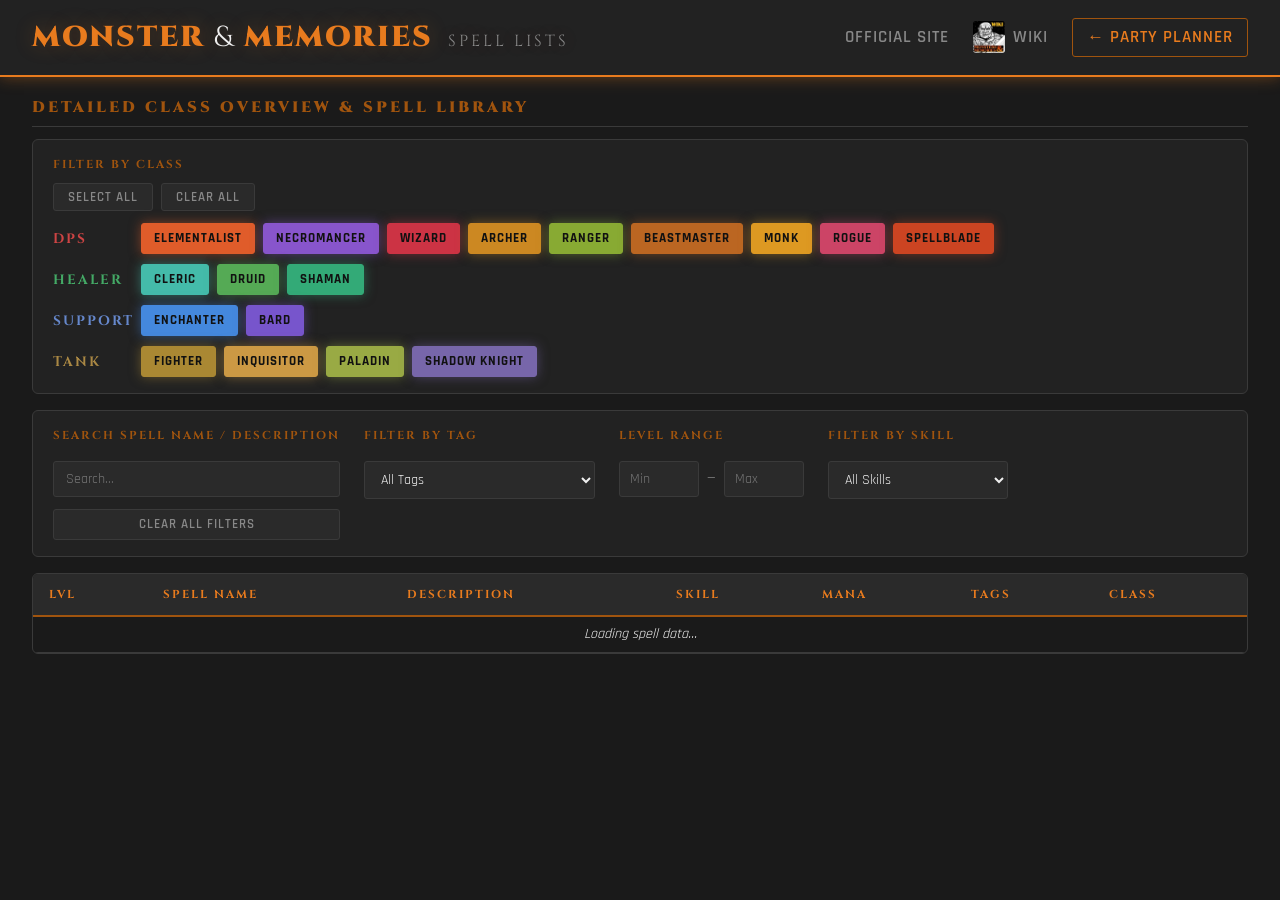
==== commit a2674adb: "Add files via upload" ====
--- a/library.html
+++ b/library.html
@@ -6,7 +6,7 @@
   <title>Monster and Memories Spell Lists</title>
   <link rel="stylesheet" href="styles.css" />
 </head>
-<body>
+<body class="page-library">
 
   <!-- HEADER -->
   <header>
@@ -98,10 +98,12 @@
             <label class="lib-filter-label" for="filter-tag">Filter by Tag</label>
             <select id="filter-tag">
               <option value="">All Tags</option>
+              <option value="__cat__DAMAGE" class="dropdown-cat-option cat-damage">▶ DAMAGE (all)</option>
               <optgroup label="── DAMAGE ──">
                 <option>Direct Damage</option>
                 <option>Damage Over Time</option>
               </optgroup>
+              <option value="__cat__CROWD CONTROL" class="dropdown-cat-option cat-cc">▶ CROWD CONTROL (all)</option>
               <optgroup label="── CROWD CONTROL ──">
                 <option>Fear</option>
                 <option>Mez</option>
@@ -113,6 +115,7 @@
                 <option>Blind</option>
                 <option>Interrupt</option>
               </optgroup>
+              <option value="__cat__DEBUFFS" class="dropdown-cat-option cat-debuff">▶ DEBUFFS (all)</option>
               <optgroup label="── DEBUFFS ──">
                 <option>Slow</option>
                 <option>Stat Debuff</option>
@@ -122,6 +125,7 @@
                 <option>Mana Burn</option>
                 <option>Lower Resistance</option>
               </optgroup>
+              <option value="__cat__HEALING" class="dropdown-cat-option cat-healing">▶ HEALING (all)</option>
               <optgroup label="── HEALING ──">
                 <option>Heal Over Time</option>
                 <option>Direct Heal</option>
@@ -129,6 +133,7 @@
                 <option>Lifetap</option>
                 <option>Resurrection</option>
               </optgroup>
+              <option value="__cat__BUFF" class="dropdown-cat-option cat-buff">▶ BUFF (all)</option>
               <optgroup label="── BUFF ──">
                 <option>+HP</option>
                 <option>+AC</option>
@@ -154,6 +159,7 @@
                 <option>Transfer Mana</option>
                 <option>Damage Reduction</option>
               </optgroup>
+              <option value="__cat__UTILITY" class="dropdown-cat-option cat-utility">▶ UTILITY (all)</option>
               <optgroup label="── UTILITY ──">
                 <option>Pet</option>
                 <option>Purge</option>
@@ -178,6 +184,7 @@
                 <option>Shapeshift</option>
                 <option>Misc.</option>
               </optgroup>
+              <option value="__cat__SITUATIONAL" class="dropdown-cat-option cat-situational">▶ SITUATIONAL (all)</option>
               <optgroup label="── SITUATIONAL ──">
                 <option>AoE</option>
                 <option>AURA</option>
--- a/styles.css
+++ b/styles.css
@@ -166,7 +166,8 @@
    ============================================ */
 
 /* Header is not sticky on the planner page — scrolls away normally */
-.page-planner header {
+.page-planner header,
+.page-library header {
   position: relative;
   top: auto;
 }
@@ -1059,30 +1060,27 @@
 }
 
 #spell-table td {
-  padding: 10px 16px;
+  padding: 7px 16px;
   color: var(--text-primary);
-  vertical-align: top;
-}
-
-#spell-table td.spell-tags {
+  vertical-align: middle;
+}
+
+#spell-table td.spell-tags-cell {
   font-size: 0.82rem;
-}
-
-#spell-table td.spell-tags {
-  display: table-cell; /* keep td behavior */
-}
-
-/* Tag pills in the library table */
+  padding: 6px 16px;
+}
+
+/* Tag pills wrapper — flex div inside the td */
 .spell-tags {
   display: flex;
   flex-wrap: wrap;
   gap: 4px;
-  padding-top: 1px;
+  align-items: center;
 }
 
 .lib-tag-pill {
   display: inline-block;
-  padding: 2px 7px;
+  padding: 3px 10px;
   border-radius: 3px;
   border: 1px solid transparent;
   font-size: 0.74rem;
@@ -1101,11 +1099,25 @@
 /* Colored optgroup labels in tag dropdown */
 #filter-tag optgroup[label*="DAMAGE"]       { color: #ff7755; }
 #filter-tag optgroup[label*="CROWD"]        { color: #d4a800; }
-#filter-tag optgroup[label*="DEBUFFS"]      { color: #bb88ff; }
+#filter-tag optgroup[label*="DEBUFFS"]      { color: #cc88ff; }
 #filter-tag optgroup[label*="HEALING"]      { color: #44bb66; }
 #filter-tag optgroup[label*="BUFF"]         { color: #66aaee; }
 #filter-tag optgroup[label*="UTILITY"]      { color: #cccccc; }
-#filter-tag optgroup[label*="SITUATIONAL"]  { color: #cc9944; }
+#filter-tag optgroup[label*="SITUATIONAL"]  { color: #ff88dd; }
+
+/* Category shortcut options in the dropdown */
+#filter-tag option.dropdown-cat-option {
+  font-weight: 700;
+  font-style: italic;
+  letter-spacing: 0.5px;
+}
+#filter-tag option.cat-damage      { color: #ff7755; background: rgba(220,80,60,0.15); }
+#filter-tag option.cat-cc          { color: #d4a800; background: rgba(212,168,0,0.1); }
+#filter-tag option.cat-debuff      { color: #cc88ff; background: rgba(153,102,204,0.15); }
+#filter-tag option.cat-healing     { color: #44bb66; background: rgba(68,187,102,0.1); }
+#filter-tag option.cat-buff        { color: #66aaee; background: rgba(68,136,204,0.1); }
+#filter-tag option.cat-utility     { color: #cccccc; background: rgba(200,200,200,0.05); }
+#filter-tag option.cat-situational { color: #ff88dd; background: rgba(220,80,160,0.1); }
 
 #spell-table td.spell-class {
   font-weight: 700;
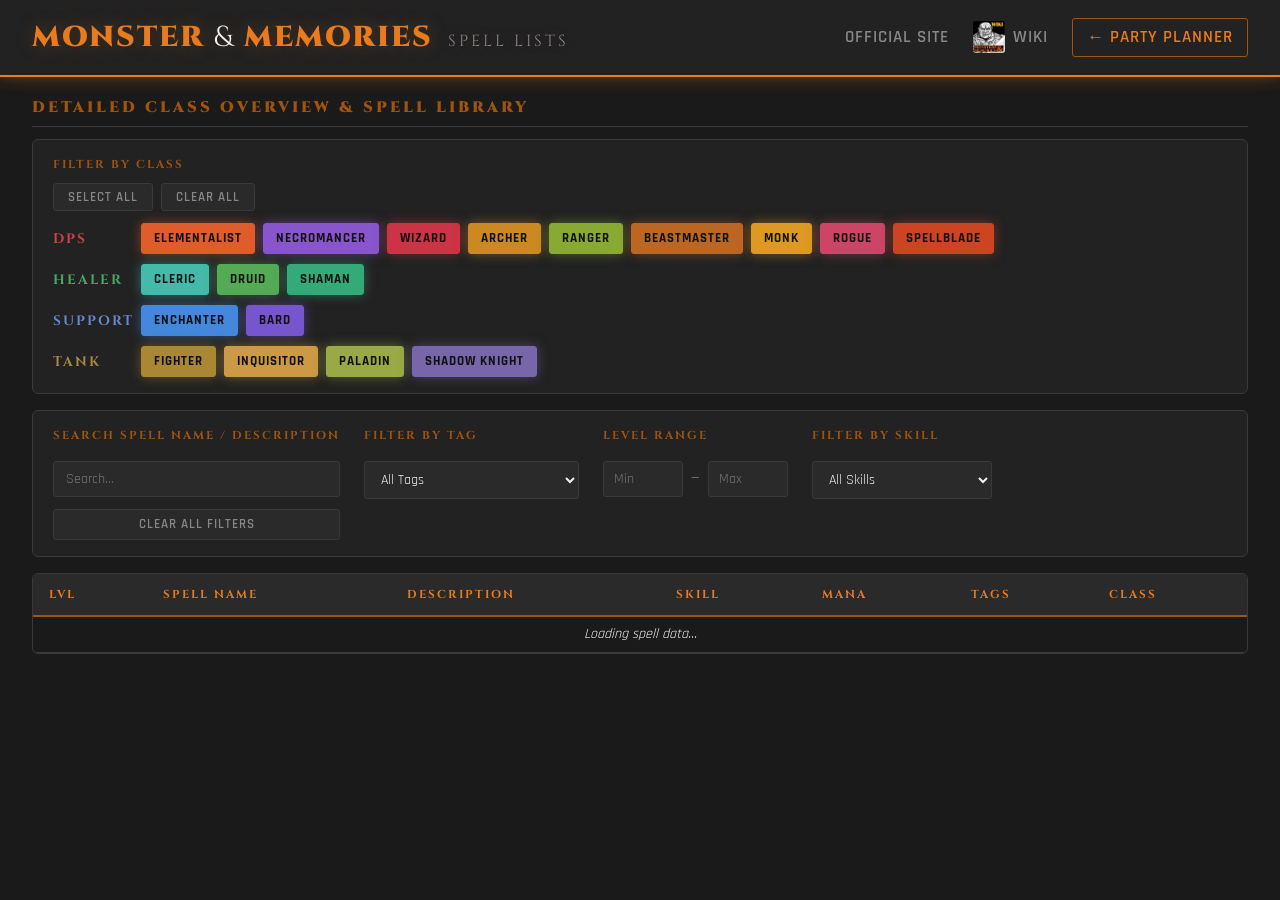
==== commit 0276c5d3: "Add files via upload" ====
--- a/library.html
+++ b/library.html
@@ -98,111 +98,97 @@
             <label class="lib-filter-label" for="filter-tag">Filter by Tag</label>
             <select id="filter-tag">
               <option value="">All Tags</option>
-              <option value="__cat__DAMAGE" class="dropdown-cat-option cat-damage">▶ DAMAGE (all)</option>
-              <optgroup label="── DAMAGE ──">
-                <option>Direct Damage</option>
-                <option>Damage Over Time</option>
-              </optgroup>
-              <option value="__cat__CROWD CONTROL" class="dropdown-cat-option cat-cc">▶ CROWD CONTROL (all)</option>
-              <optgroup label="── CROWD CONTROL ──">
-                <option>Fear</option>
-                <option>Mez</option>
-                <option>Stun</option>
-                <option>Charm</option>
-                <option>Pacify</option>
-                <option>Snare</option>
-                <option>Root</option>
-                <option>Blind</option>
-                <option>Interrupt</option>
-              </optgroup>
-              <option value="__cat__DEBUFFS" class="dropdown-cat-option cat-debuff">▶ DEBUFFS (all)</option>
-              <optgroup label="── DEBUFFS ──">
-                <option>Slow</option>
-                <option>Stat Debuff</option>
-                <option>Spell Damage Vulnerability</option>
-                <option>Physical Damage Vulnerability</option>
-                <option>Reduced Healing</option>
-                <option>Mana Burn</option>
-                <option>Lower Resistance</option>
-              </optgroup>
-              <option value="__cat__HEALING" class="dropdown-cat-option cat-healing">▶ HEALING (all)</option>
-              <optgroup label="── HEALING ──">
-                <option>Heal Over Time</option>
-                <option>Direct Heal</option>
-                <option>Lifesteal</option>
-                <option>Lifetap</option>
-                <option>Resurrection</option>
-              </optgroup>
-              <option value="__cat__BUFF" class="dropdown-cat-option cat-buff">▶ BUFF (all)</option>
-              <optgroup label="── BUFF ──">
-                <option>+HP</option>
-                <option>+AC</option>
-                <option>+STR</option>
-                <option>+STA</option>
-                <option>+DEX</option>
-                <option>+AGI</option>
-                <option>+INT</option>
-                <option>+CHA</option>
-                <option>+WIS</option>
-                <option>Increase Physical Damage</option>
-                <option>Increase Spell Damage</option>
-                <option>Movement Speed</option>
-                <option>Melee Haste</option>
-                <option>Spell Haste</option>
-                <option>Resist</option>
-                <option>Invisibility</option>
-                <option>Damage Shield</option>
-                <option>Absorb Damage Shield</option>
-                <option>Mana Regen</option>
-                <option>Health Regen</option>
-                <option>Transfer Health</option>
-                <option>Transfer Mana</option>
-                <option>Damage Reduction</option>
-              </optgroup>
-              <option value="__cat__UTILITY" class="dropdown-cat-option cat-utility">▶ UTILITY (all)</option>
-              <optgroup label="── UTILITY ──">
-                <option>Pet</option>
-                <option>Purge</option>
-                <option>Cure</option>
-                <option>Feign Death</option>
-                <option>Taunt</option>
-                <option>Aggro Gen</option>
-                <option>Trap</option>
-                <option>Enduring Breath</option>
-                <option>Stealth / Hide</option>
-                <option>Aggro Reduction</option>
-                <option>Tracking</option>
-                <option>Bind</option>
-                <option>Teleport</option>
-                <option>Gate</option>
-                <option>Conjure Weapon</option>
-                <option>Conjure Arrows</option>
-                <option>Conjure Bandage</option>
-                <option>Conjure Food &amp; Water</option>
-                <option>Summon Manastone</option>
-                <option>Summon Lifestone</option>
-                <option>Shapeshift</option>
-                <option>Misc.</option>
-              </optgroup>
-              <option value="__cat__SITUATIONAL" class="dropdown-cat-option cat-situational">▶ SITUATIONAL (all)</option>
-              <optgroup label="── SITUATIONAL ──">
-                <option>AoE</option>
-                <option>AURA</option>
-                <option value="(pet only)">(pet only)</option>
-                <option value="(undead only)">(undead only)</option>
-                <option value="(elementals only)">(elementals only)</option>
-                <option value="(animals only)">(animals only)</option>
-                <option value="(self only)">(self only)</option>
-                <option>Physical</option>
-                <option>Fire</option>
-                <option>Cold</option>
-                <option>Electricity</option>
-                <option>Poison</option>
-                <option>Disease</option>
-                <option>Corruption</option>
-                <option>Magic</option>
-                <option>Holy</option>
-              </optgroup>
+              <option value="__cat__DAMAGE" class="dropdown-cat-option cat-damage">▶ DAMAGE</option>
+              <option>Direct Damage</option>
+              <option>Damage Over Time</option>
+              <option value="__cat__CROWD CONTROL" class="dropdown-cat-option cat-cc">▶ CROWD CONTROL</option>
+              <option>Fear</option>
+              <option>Mez</option>
+              <option>Stun</option>
+              <option>Charm</option>
+              <option>Pacify</option>
+              <option>Snare</option>
+              <option>Root</option>
+              <option>Blind</option>
+              <option>Interrupt</option>
+              <option value="__cat__DEBUFFS" class="dropdown-cat-option cat-debuff">▶ DEBUFFS</option>
+              <option class="opt-debuff">Slow</option>
+              <option class="opt-debuff">Stat Debuff</option>
+              <option class="opt-debuff">Spell Damage Vulnerability</option>
+              <option class="opt-debuff">Physical Damage Vulnerability</option>
+              <option class="opt-debuff">Reduced Healing</option>
+              <option class="opt-debuff">Mana Burn</option>
+              <option class="opt-debuff">Lower Resistance</option>
+              <option value="__cat__HEALING" class="dropdown-cat-option cat-healing">▶ HEALING</option>
+              <option>Heal Over Time</option>
+              <option>Direct Heal</option>
+              <option>Lifesteal</option>
+              <option>Lifetap</option>
+              <option>Resurrection</option>
+              <option value="__cat__BUFF" class="dropdown-cat-option cat-buff">▶ BUFF</option>
+              <option>+HP</option>
+              <option>+AC</option>
+              <option>+STR</option>
+              <option>+STA</option>
+              <option>+DEX</option>
+              <option>+AGI</option>
+              <option>+INT</option>
+              <option>+CHA</option>
+              <option>+WIS</option>
+              <option>Increase Physical Damage</option>
+              <option>Increase Spell Damage</option>
+              <option>Movement Speed</option>
+              <option>Melee Haste</option>
+              <option>Spell Haste</option>
+              <option>Resist</option>
+              <option>Invisibility</option>
+              <option>Damage Shield</option>
+              <option>Absorb Damage Shield</option>
+              <option>Mana Regen</option>
+              <option>Health Regen</option>
+              <option>Transfer Health</option>
+              <option>Transfer Mana</option>
+              <option>Damage Reduction</option>
+              <option value="__cat__UTILITY" class="dropdown-cat-option cat-utility">▶ UTILITY</option>
+              <option>Pet</option>
+              <option>Purge</option>
+              <option>Cure</option>
+              <option>Feign Death</option>
+              <option>Taunt</option>
+              <option>Aggro Gen</option>
+              <option>Trap</option>
+              <option>Enduring Breath</option>
+              <option>Stealth / Hide</option>
+              <option>Aggro Reduction</option>
+              <option>Tracking</option>
+              <option>Bind</option>
+              <option>Teleport</option>
+              <option>Gate</option>
+              <option>Conjure Weapon</option>
+              <option>Conjure Arrows</option>
+              <option>Conjure Bandage</option>
+              <option>Conjure Food &amp; Water</option>
+              <option>Summon Manastone</option>
+              <option>Summon Lifestone</option>
+              <option>Shapeshift</option>
+              <option>Misc.</option>
+              <option value="__cat__SITUATIONAL" class="dropdown-cat-option cat-situational">▶ SITUATIONAL</option>
+              <option>AoE</option>
+              <option>AURA</option>
+              <option value="(pet only)">(pet only)</option>
+              <option value="(undead only)">(undead only)</option>
+              <option value="(elementals only)">(elementals only)</option>
+              <option value="(animals only)">(animals only)</option>
+              <option value="(self only)">(self only)</option>
+              <option>Physical</option>
+              <option>Fire</option>
+              <option>Cold</option>
+              <option>Electricity</option>
+              <option>Poison</option>
+              <option>Disease</option>
+              <option>Corruption</option>
+              <option>Magic</option>
+              <option>Holy</option>
             </select>
           </div>
 
--- a/styles.css
+++ b/styles.css
@@ -1118,6 +1118,7 @@
 #filter-tag option.cat-buff        { color: #66aaee; background: rgba(68,136,204,0.1); }
 #filter-tag option.cat-utility     { color: #cccccc; background: rgba(200,200,200,0.05); }
 #filter-tag option.cat-situational { color: #ff88dd; background: rgba(220,80,160,0.1); }
+#filter-tag option.opt-debuff      { color: #cc88ff; }
 
 #spell-table td.spell-class {
   font-weight: 700;
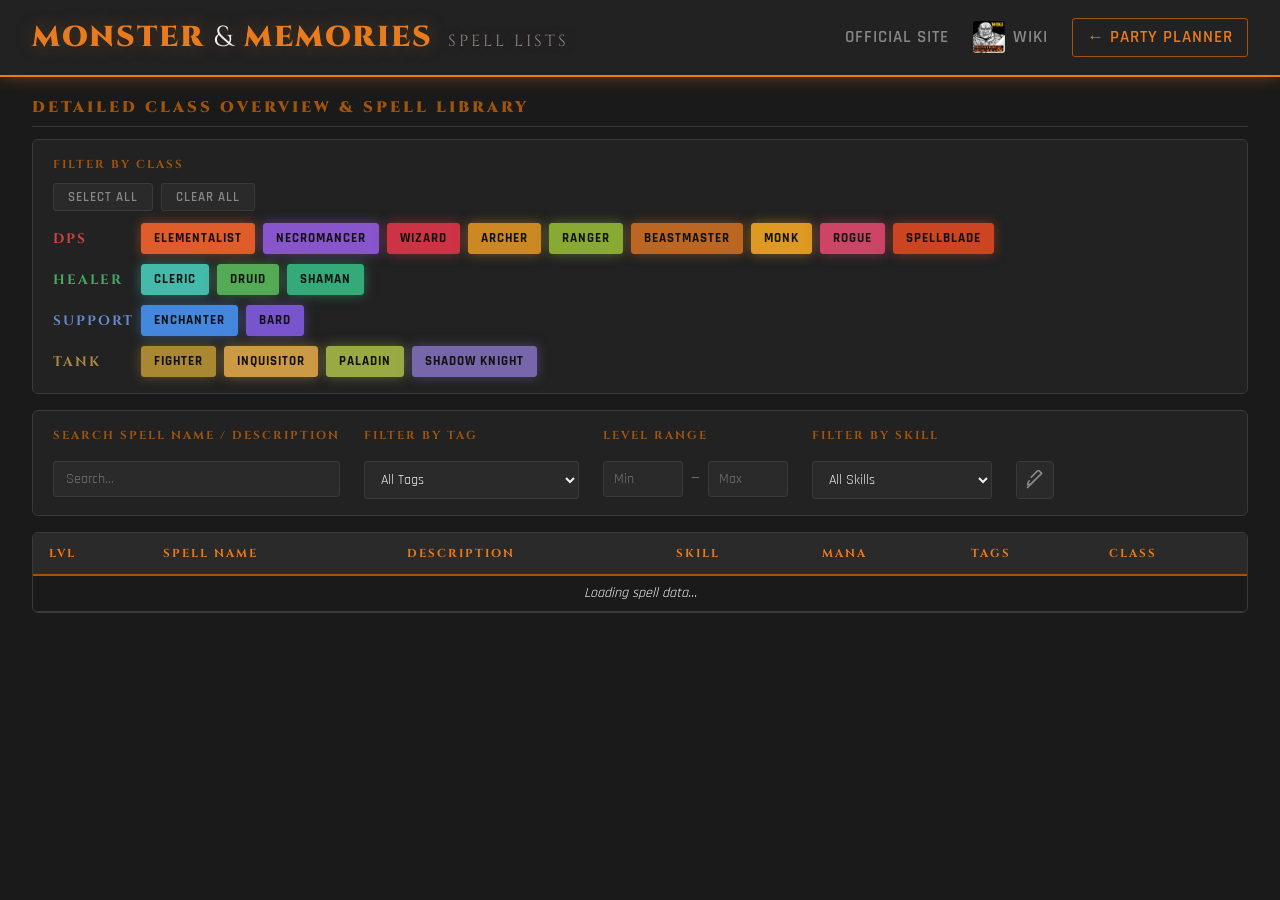
==== commit 8b0999f3: "Add files via upload" ====
--- a/library.html
+++ b/library.html
@@ -91,7 +91,6 @@
           <div class="lib-filter-group">
             <label class="lib-filter-label" for="search-input">Search Spell Name / Description</label>
             <input type="text" id="search-input" placeholder="Search..." />
-            <button id="clear-filters" class="class-btn" style="margin-top:6px;">Clear All Filters</button>
           </div>
 
           <div class="lib-filter-group">
@@ -99,18 +98,18 @@
             <select id="filter-tag">
               <option value="">All Tags</option>
               <option value="__cat__DAMAGE" class="dropdown-cat-option cat-damage">▶ DAMAGE</option>
-              <option>Direct Damage</option>
-              <option>Damage Over Time</option>
+              <option class="opt-damage">Direct Damage</option>
+              <option class="opt-damage">Damage Over Time</option>
               <option value="__cat__CROWD CONTROL" class="dropdown-cat-option cat-cc">▶ CROWD CONTROL</option>
-              <option>Fear</option>
-              <option>Mez</option>
-              <option>Stun</option>
-              <option>Charm</option>
-              <option>Pacify</option>
-              <option>Snare</option>
-              <option>Root</option>
-              <option>Blind</option>
-              <option>Interrupt</option>
+              <option class="opt-cc">Fear</option>
+              <option class="opt-cc">Mez</option>
+              <option class="opt-cc">Stun</option>
+              <option class="opt-cc">Charm</option>
+              <option class="opt-cc">Pacify</option>
+              <option class="opt-cc">Snare</option>
+              <option class="opt-cc">Root</option>
+              <option class="opt-cc">Blind</option>
+              <option class="opt-cc">Interrupt</option>
               <option value="__cat__DEBUFFS" class="dropdown-cat-option cat-debuff">▶ DEBUFFS</option>
               <option class="opt-debuff">Slow</option>
               <option class="opt-debuff">Stat Debuff</option>
@@ -120,75 +119,75 @@
               <option class="opt-debuff">Mana Burn</option>
               <option class="opt-debuff">Lower Resistance</option>
               <option value="__cat__HEALING" class="dropdown-cat-option cat-healing">▶ HEALING</option>
-              <option>Heal Over Time</option>
-              <option>Direct Heal</option>
-              <option>Lifesteal</option>
-              <option>Lifetap</option>
-              <option>Resurrection</option>
+              <option class="opt-healing">Heal Over Time</option>
+              <option class="opt-healing">Direct Heal</option>
+              <option class="opt-healing">Lifesteal</option>
+              <option class="opt-healing">Lifetap</option>
+              <option class="opt-healing">Resurrection</option>
               <option value="__cat__BUFF" class="dropdown-cat-option cat-buff">▶ BUFF</option>
-              <option>+HP</option>
-              <option>+AC</option>
-              <option>+STR</option>
-              <option>+STA</option>
-              <option>+DEX</option>
-              <option>+AGI</option>
-              <option>+INT</option>
-              <option>+CHA</option>
-              <option>+WIS</option>
-              <option>Increase Physical Damage</option>
-              <option>Increase Spell Damage</option>
-              <option>Movement Speed</option>
-              <option>Melee Haste</option>
-              <option>Spell Haste</option>
-              <option>Resist</option>
-              <option>Invisibility</option>
-              <option>Damage Shield</option>
-              <option>Absorb Damage Shield</option>
-              <option>Mana Regen</option>
-              <option>Health Regen</option>
-              <option>Transfer Health</option>
-              <option>Transfer Mana</option>
-              <option>Damage Reduction</option>
+              <option class="opt-buff">+HP</option>
+              <option class="opt-buff">+AC</option>
+              <option class="opt-buff">+STR</option>
+              <option class="opt-buff">+STA</option>
+              <option class="opt-buff">+DEX</option>
+              <option class="opt-buff">+AGI</option>
+              <option class="opt-buff">+INT</option>
+              <option class="opt-buff">+CHA</option>
+              <option class="opt-buff">+WIS</option>
+              <option class="opt-buff">Increase Physical Damage</option>
+              <option class="opt-buff">Increase Spell Damage</option>
+              <option class="opt-buff">Movement Speed</option>
+              <option class="opt-buff">Melee Haste</option>
+              <option class="opt-buff">Spell Haste</option>
+              <option class="opt-buff">Resist</option>
+              <option class="opt-buff">Invisibility</option>
+              <option class="opt-buff">Damage Shield</option>
+              <option class="opt-buff">Absorb Damage Shield</option>
+              <option class="opt-buff">Mana Regen</option>
+              <option class="opt-buff">Health Regen</option>
+              <option class="opt-buff">Transfer Health</option>
+              <option class="opt-buff">Transfer Mana</option>
+              <option class="opt-buff">Damage Reduction</option>
               <option value="__cat__UTILITY" class="dropdown-cat-option cat-utility">▶ UTILITY</option>
-              <option>Pet</option>
-              <option>Purge</option>
-              <option>Cure</option>
-              <option>Feign Death</option>
-              <option>Taunt</option>
-              <option>Aggro Gen</option>
-              <option>Trap</option>
-              <option>Enduring Breath</option>
-              <option>Stealth / Hide</option>
-              <option>Aggro Reduction</option>
-              <option>Tracking</option>
-              <option>Bind</option>
-              <option>Teleport</option>
-              <option>Gate</option>
-              <option>Conjure Weapon</option>
-              <option>Conjure Arrows</option>
-              <option>Conjure Bandage</option>
-              <option>Conjure Food &amp; Water</option>
-              <option>Summon Manastone</option>
-              <option>Summon Lifestone</option>
-              <option>Shapeshift</option>
-              <option>Misc.</option>
+              <option class="opt-utility">Pet</option>
+              <option class="opt-utility">Purge</option>
+              <option class="opt-utility">Cure</option>
+              <option class="opt-utility">Feign Death</option>
+              <option class="opt-utility">Taunt</option>
+              <option class="opt-utility">Aggro Gen</option>
+              <option class="opt-utility">Trap</option>
+              <option class="opt-utility">Enduring Breath</option>
+              <option class="opt-utility">Stealth / Hide</option>
+              <option class="opt-utility">Aggro Reduction</option>
+              <option class="opt-utility">Tracking</option>
+              <option class="opt-utility">Bind</option>
+              <option class="opt-utility">Teleport</option>
+              <option class="opt-utility">Gate</option>
+              <option class="opt-utility">Conjure Weapon</option>
+              <option class="opt-utility">Conjure Arrows</option>
+              <option class="opt-utility">Conjure Bandage</option>
+              <option class="opt-utility">Conjure Food &amp; Water</option>
+              <option class="opt-utility">Summon Manastone</option>
+              <option class="opt-utility">Summon Lifestone</option>
+              <option class="opt-utility">Shapeshift</option>
+              <option class="opt-utility">Misc.</option>
               <option value="__cat__SITUATIONAL" class="dropdown-cat-option cat-situational">▶ SITUATIONAL</option>
-              <option>AoE</option>
-              <option>AURA</option>
-              <option value="(pet only)">(pet only)</option>
-              <option value="(undead only)">(undead only)</option>
-              <option value="(elementals only)">(elementals only)</option>
-              <option value="(animals only)">(animals only)</option>
-              <option value="(self only)">(self only)</option>
-              <option>Physical</option>
-              <option>Fire</option>
-              <option>Cold</option>
-              <option>Electricity</option>
-              <option>Poison</option>
-              <option>Disease</option>
-              <option>Corruption</option>
-              <option>Magic</option>
-              <option>Holy</option>
+              <option class="opt-situational">AoE</option>
+              <option class="opt-situational">AURA</option>
+              <option class="opt-situational" value="(pet only)">(pet only)</option>
+              <option class="opt-situational" value="(undead only)">(undead only)</option>
+              <option class="opt-situational" value="(elementals only)">(elementals only)</option>
+              <option class="opt-situational" value="(animals only)">(animals only)</option>
+              <option class="opt-situational" value="(self only)">(self only)</option>
+              <option class="opt-situational">Physical</option>
+              <option class="opt-situational">Fire</option>
+              <option class="opt-situational">Cold</option>
+              <option class="opt-situational">Electricity</option>
+              <option class="opt-situational">Poison</option>
+              <option class="opt-situational">Disease</option>
+              <option class="opt-situational">Corruption</option>
+              <option class="opt-situational">Magic</option>
+              <option class="opt-situational">Holy</option>
             </select>
           </div>
 
@@ -206,6 +205,19 @@
             <select id="filter-skill">
               <option value="">All Skills</option>
             </select>
+          </div>
+
+          <!-- BROOM: clears only search/tag/level/skill filters -->
+          <div class="lib-filter-group lib-filter-group-broom">
+            <label class="lib-filter-label">&nbsp;</label>
+            <button id="clear-filters" class="broom-btn" title="Clear all filters">
+              <svg xmlns="http://www.w3.org/2000/svg" viewBox="0 0 24 24" width="20" height="20" fill="none" stroke="currentColor" stroke-width="2" stroke-linecap="round" stroke-linejoin="round">
+                <path d="M3 21l7-7"/>
+                <path d="M10 14l1.5-1.5"/>
+                <path d="M11.5 12.5L20 4l-4-4-8.5 8.5"/>
+                <path d="M8 16c-1.5 1.5-5 2-5 2s.5-3.5 2-5"/>
+              </svg>
+            </button>
           </div>
 
         </div>
--- a/styles.css
+++ b/styles.css
@@ -933,6 +933,34 @@
   margin-bottom: 12px;
 }
 
+.lib-filter-group-broom {
+  justify-content: flex-end;
+  min-width: auto;
+}
+
+.broom-btn {
+  background: var(--bg-card);
+  border: 1px solid var(--border);
+  color: var(--text-muted);
+  width: 38px;
+  height: 38px;
+  border-radius: 4px;
+  cursor: pointer;
+  display: flex;
+  align-items: center;
+  justify-content: center;
+  transition: all 0.2s;
+  flex-shrink: 0;
+  padding: 0;
+}
+
+.broom-btn:hover {
+  border-color: var(--orange);
+  color: var(--orange);
+  background: var(--orange-glow);
+  box-shadow: var(--shadow-orange);
+}
+
 .lib-toggle-btn {
   font-size: 0.8rem;
   padding: 5px 14px;
@@ -1119,6 +1147,12 @@
 #filter-tag option.cat-utility     { color: #cccccc; background: rgba(200,200,200,0.05); }
 #filter-tag option.cat-situational { color: #ff88dd; background: rgba(220,80,160,0.1); }
 #filter-tag option.opt-debuff      { color: #cc88ff; }
+#filter-tag option.opt-damage      { color: #ff7755; }
+#filter-tag option.opt-cc          { color: #d4a800; }
+#filter-tag option.opt-healing     { color: #44bb66; }
+#filter-tag option.opt-buff        { color: #66aaee; }
+#filter-tag option.opt-utility     { color: #cccccc; }
+#filter-tag option.opt-situational { color: #ff88dd; }
 
 #spell-table td.spell-class {
   font-weight: 700;
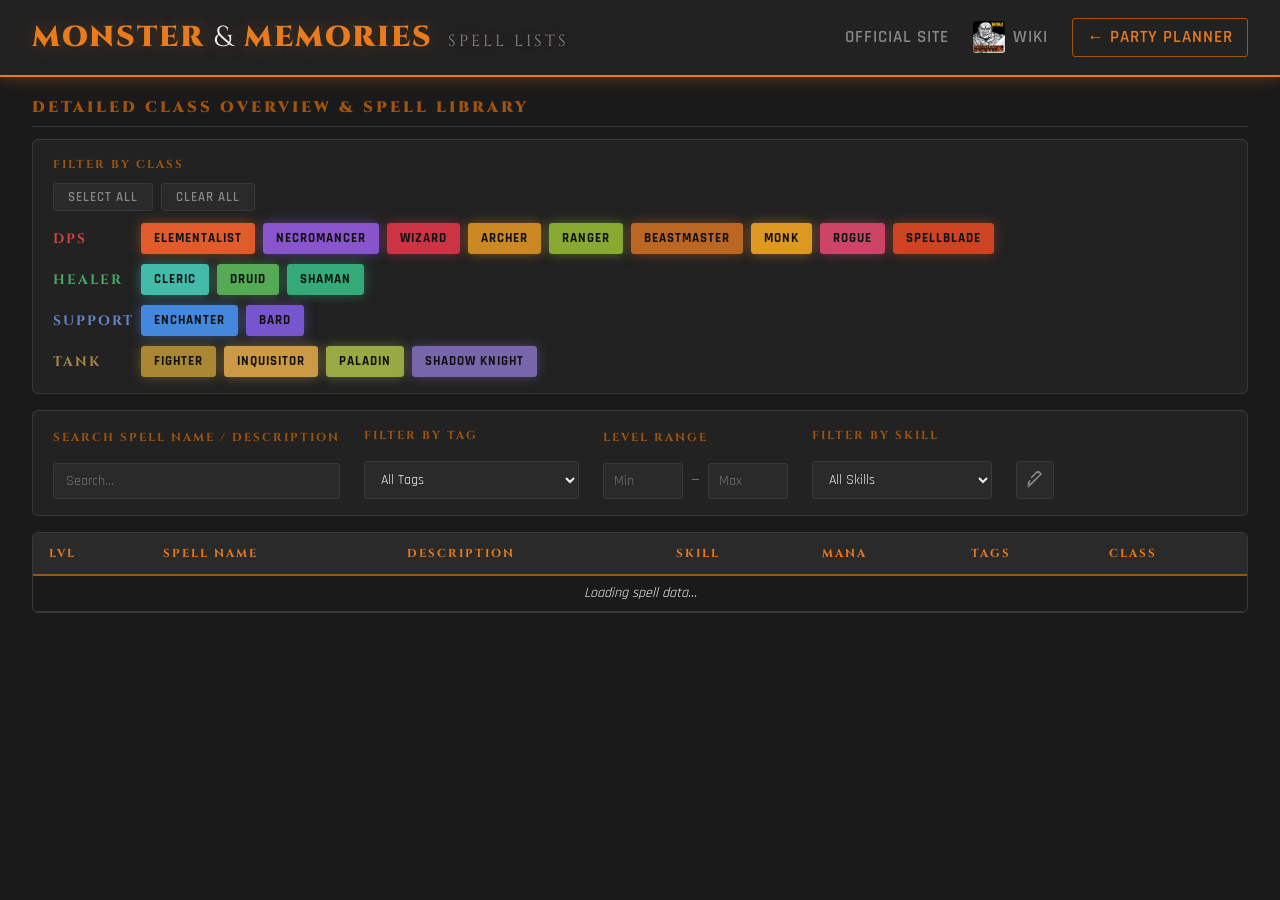
==== commit e6152f62: "Add files via upload" ====
--- a/library.html
+++ b/library.html
@@ -209,9 +209,8 @@
 
           <!-- BROOM: clears only search/tag/level/skill filters -->
           <div class="lib-filter-group lib-filter-group-broom">
-            <label class="lib-filter-label">&nbsp;</label>
-            <button id="clear-filters" class="broom-btn" title="Clear all filters">
-              <svg xmlns="http://www.w3.org/2000/svg" viewBox="0 0 24 24" width="20" height="20" fill="none" stroke="currentColor" stroke-width="2" stroke-linecap="round" stroke-linejoin="round">
+            <button id="clear-filters" class="broom-btn" title="Clear filters">
+              <svg xmlns="http://www.w3.org/2000/svg" viewBox="0 0 24 24" fill="none" stroke="currentColor" stroke-width="2" stroke-linecap="round" stroke-linejoin="round">
                 <path d="M3 21l7-7"/>
                 <path d="M10 14l1.5-1.5"/>
                 <path d="M11.5 12.5L20 4l-4-4-8.5 8.5"/>
--- a/styles.css
+++ b/styles.css
@@ -934,8 +934,8 @@
 }
 
 .lib-filter-group-broom {
-  justify-content: flex-end;
   min-width: auto;
+  flex-shrink: 0;
 }
 
 .broom-btn {
@@ -944,14 +944,16 @@
   color: var(--text-muted);
   width: 38px;
   height: 38px;
-  border-radius: 4px;
+  border-radius: 3px;
   cursor: pointer;
   display: flex;
   align-items: center;
   justify-content: center;
-  transition: all 0.2s;
+  transition: border-color 0.2s, color 0.2s, background 0.2s, box-shadow 0.2s;
   flex-shrink: 0;
   padding: 0;
+  -webkit-appearance: none;
+  appearance: none;
 }
 
 .broom-btn:hover {
@@ -961,6 +963,12 @@
   box-shadow: var(--shadow-orange);
 }
 
+.broom-btn svg {
+  width: 18px;
+  height: 18px;
+  display: block;
+}
+
 .lib-toggle-btn {
   font-size: 0.8rem;
   padding: 5px 14px;
@@ -976,7 +984,7 @@
   display: flex;
   gap: 24px;
   flex-wrap: wrap;
-  align-items: flex-start;
+  align-items: flex-end;
 }
 
 .lib-filter-group {
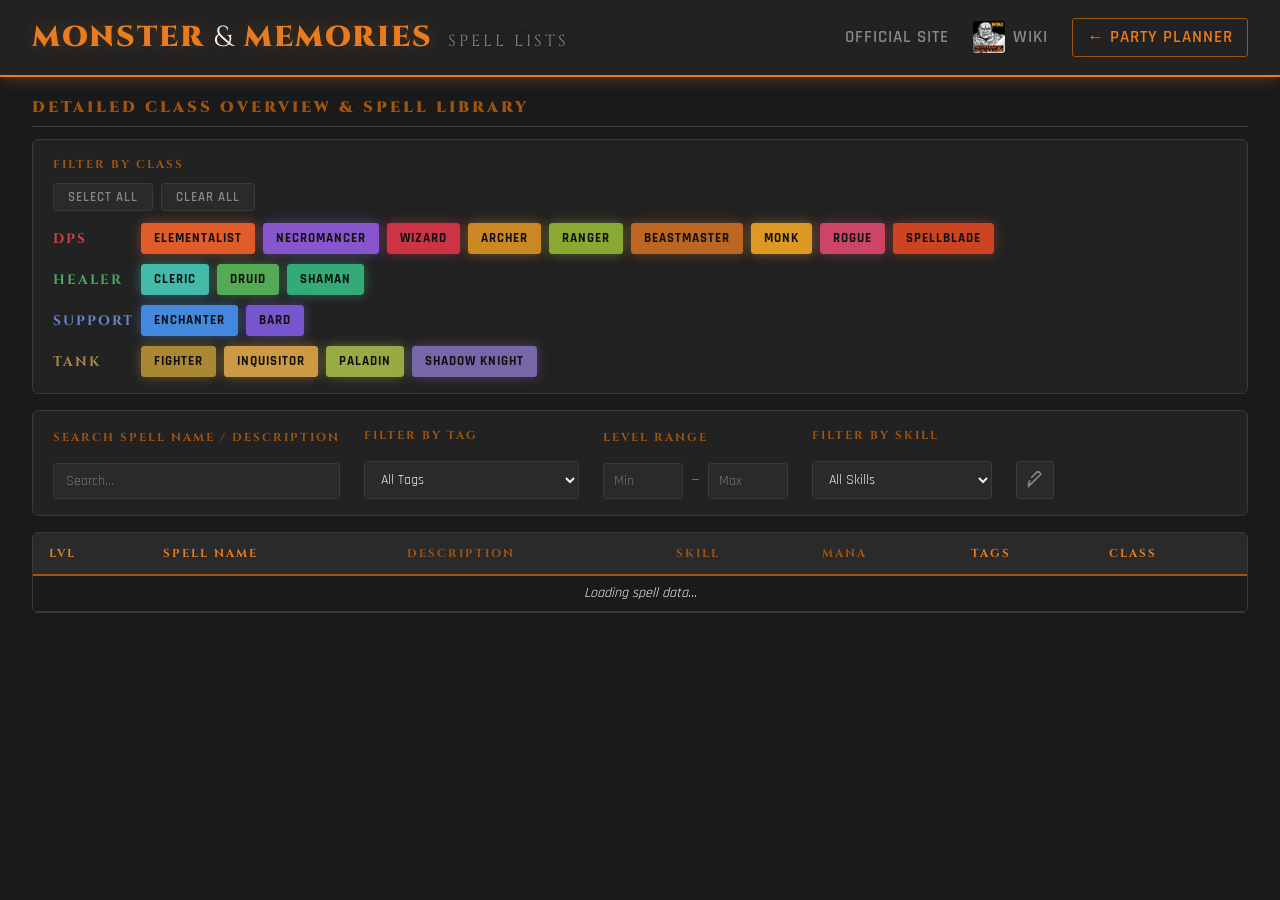
==== commit c19b49bd: "Add files via upload" ====
--- a/library.html
+++ b/library.html
@@ -232,9 +232,9 @@
             <tr>
               <th data-col="Level">Lvl</th>
               <th data-col="Spell Name">Spell Name</th>
-              <th data-col="Spell Description">Description</th>
-              <th data-col="Skill">Skill</th>
-              <th data-col="Mana">Mana</th>
+              <th class="no-sort">Description</th>
+              <th class="no-sort">Skill</th>
+              <th class="no-sort">Mana</th>
               <th data-col="Tag">Tags</th>
               <th data-col="Class">Class</th>
             </tr>
--- a/styles.css
+++ b/styles.css
@@ -1086,6 +1086,15 @@
   color: var(--orange-bright);
 }
 
+#spell-table th.no-sort {
+  cursor: default;
+  color: var(--orange-dim);
+}
+
+#spell-table th.no-sort:hover {
+  color: var(--orange-dim);
+}
+
 #spell-table tbody tr {
   border-bottom: 1px solid var(--border);
   transition: background 0.15s;
